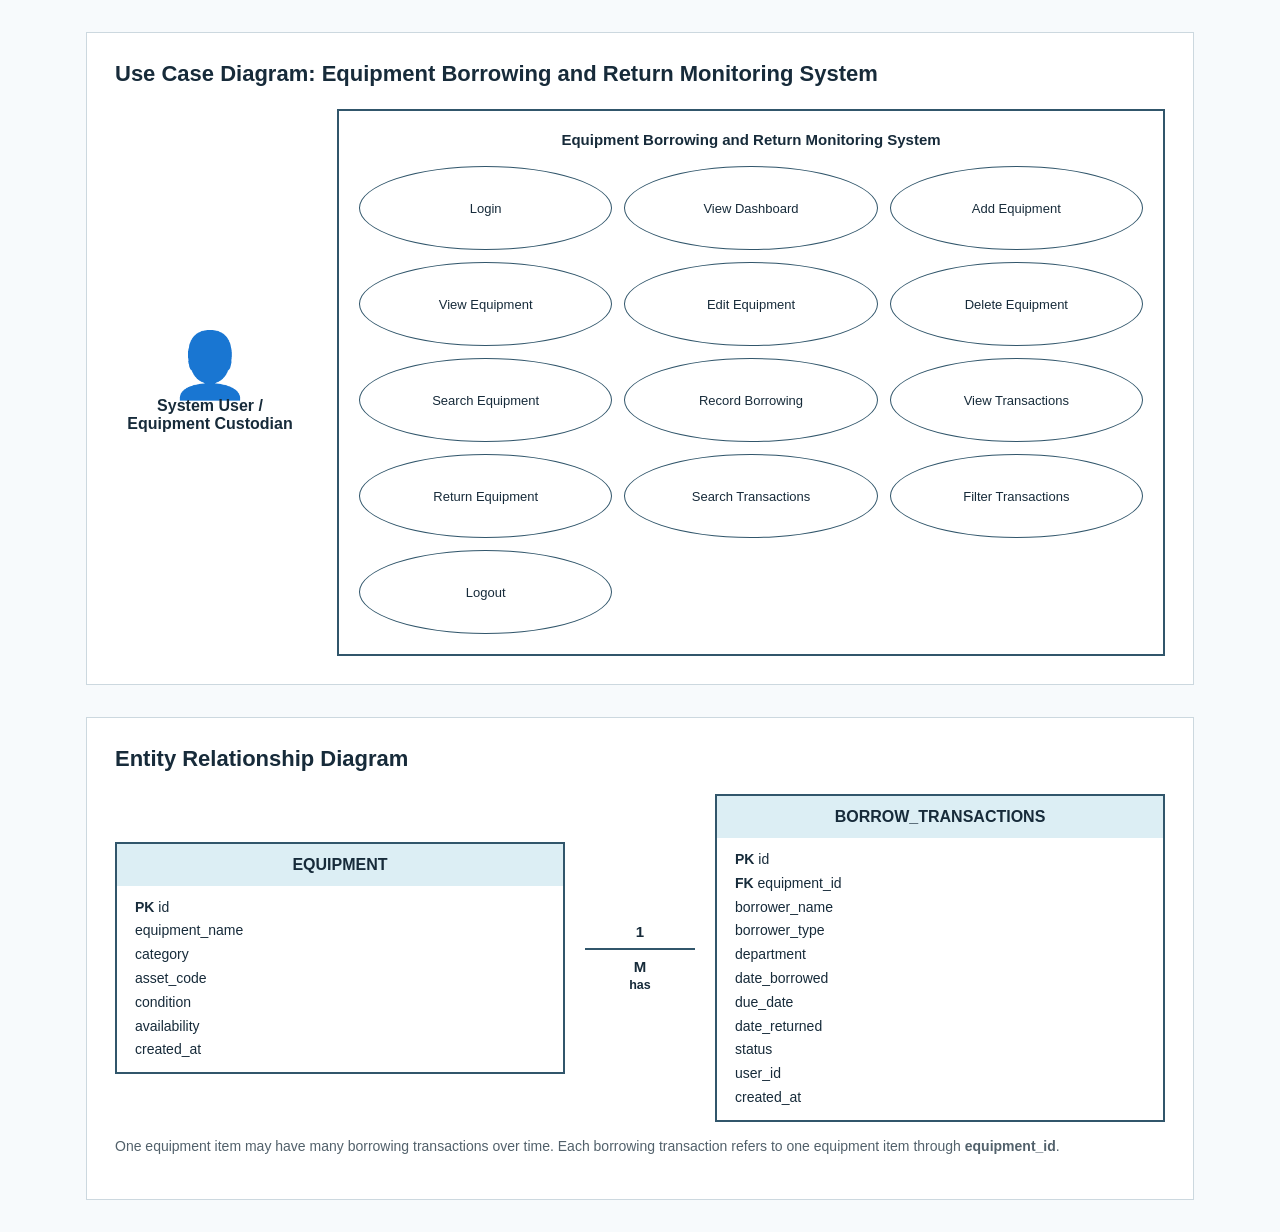
==== documentation/diagrams.html @ 53fef602 "Add SAD diagrams testing and project documentation" ====
<!doctype html>
<html lang="en">
<head>
  <meta charset="UTF-8" />
  <meta name="viewport" content="width=device-width, initial-scale=1.0" />
  <title>Equipment Borrowing System Diagrams</title>
  <style>
    body{font-family:Arial,sans-serif;margin:32px;color:#172b3a;background:#f7fafc}.sheet{max-width:1050px;margin:0 auto 32px;padding:28px;background:#fff;border:1px solid #ccd8df}h1{font-size:22px;margin:0 0 22px}.usecase{display:grid;grid-template-columns:190px 1fr;gap:32px;align-items:center}.actor{text-align:center;font-weight:bold}.person{font-size:64px;line-height:1}.boundary{border:2px solid #31566b;padding:20px}.boundary h2{text-align:center;font-size:15px;margin:0 0 18px}.cases{display:grid;grid-template-columns:repeat(3,1fr);gap:12px}.case{border:1px solid #31566b;border-radius:50%;min-height:66px;display:grid;place-items:center;text-align:center;padding:8px;font-size:13px}.erd{display:grid;grid-template-columns:1fr 110px 1fr;align-items:center;gap:20px}.entity{border:2px solid #31566b}.entity h2{margin:0;padding:12px;background:#dceef4;font-size:16px;text-align:center}.entity ul{list-style:none;padding:10px 18px;margin:0;line-height:1.7;font-size:14px}.relation{text-align:center;font-size:15px;font-weight:bold}.relation .line{height:2px;background:#31566b;margin:8px 0}.note{color:#52616b;font-size:14px;line-height:1.5}@media(max-width:720px){.usecase{grid-template-columns:1fr}.cases{grid-template-columns:repeat(2,1fr)}.erd{grid-template-columns:1fr}.relation{display:flex;align-items:center;gap:8px;justify-content:center}.relation .line{width:50px;height:2px}}
  </style>
</head>
<body>
  <section class="sheet">
    <h1>Use Case Diagram: Equipment Borrowing and Return Monitoring System</h1>
    <div class="usecase">
      <div class="actor"><div class="person">&#128100;</div>System User /<br>Equipment Custodian</div>
      <div class="boundary"><h2>Equipment Borrowing and Return Monitoring System</h2><div class="cases"><div class="case">Login</div><div class="case">View Dashboard</div><div class="case">Add Equipment</div><div class="case">View Equipment</div><div class="case">Edit Equipment</div><div class="case">Delete Equipment</div><div class="case">Search Equipment</div><div class="case">Record Borrowing</div><div class="case">View Transactions</div><div class="case">Return Equipment</div><div class="case">Search Transactions</div><div class="case">Filter Transactions</div><div class="case">Logout</div></div></div>
    </div>
  </section>
  <section class="sheet">
    <h1>Entity Relationship Diagram</h1>
    <div class="erd"><div class="entity"><h2>EQUIPMENT</h2><ul><li><b>PK</b> id</li><li>equipment_name</li><li>category</li><li>asset_code</li><li>condition</li><li>availability</li><li>created_at</li></ul></div><div class="relation">1<div class="line"></div>M<br><small>has</small></div><div class="entity"><h2>BORROW_TRANSACTIONS</h2><ul><li><b>PK</b> id</li><li><b>FK</b> equipment_id</li><li>borrower_name</li><li>borrower_type</li><li>department</li><li>date_borrowed</li><li>due_date</li><li>date_returned</li><li>status</li><li>user_id</li><li>created_at</li></ul></div></div>
    <p class="note">One equipment item may have many borrowing transactions over time. Each borrowing transaction refers to one equipment item through <b>equipment_id</b>.</p>
  </section>
</body>
</html>
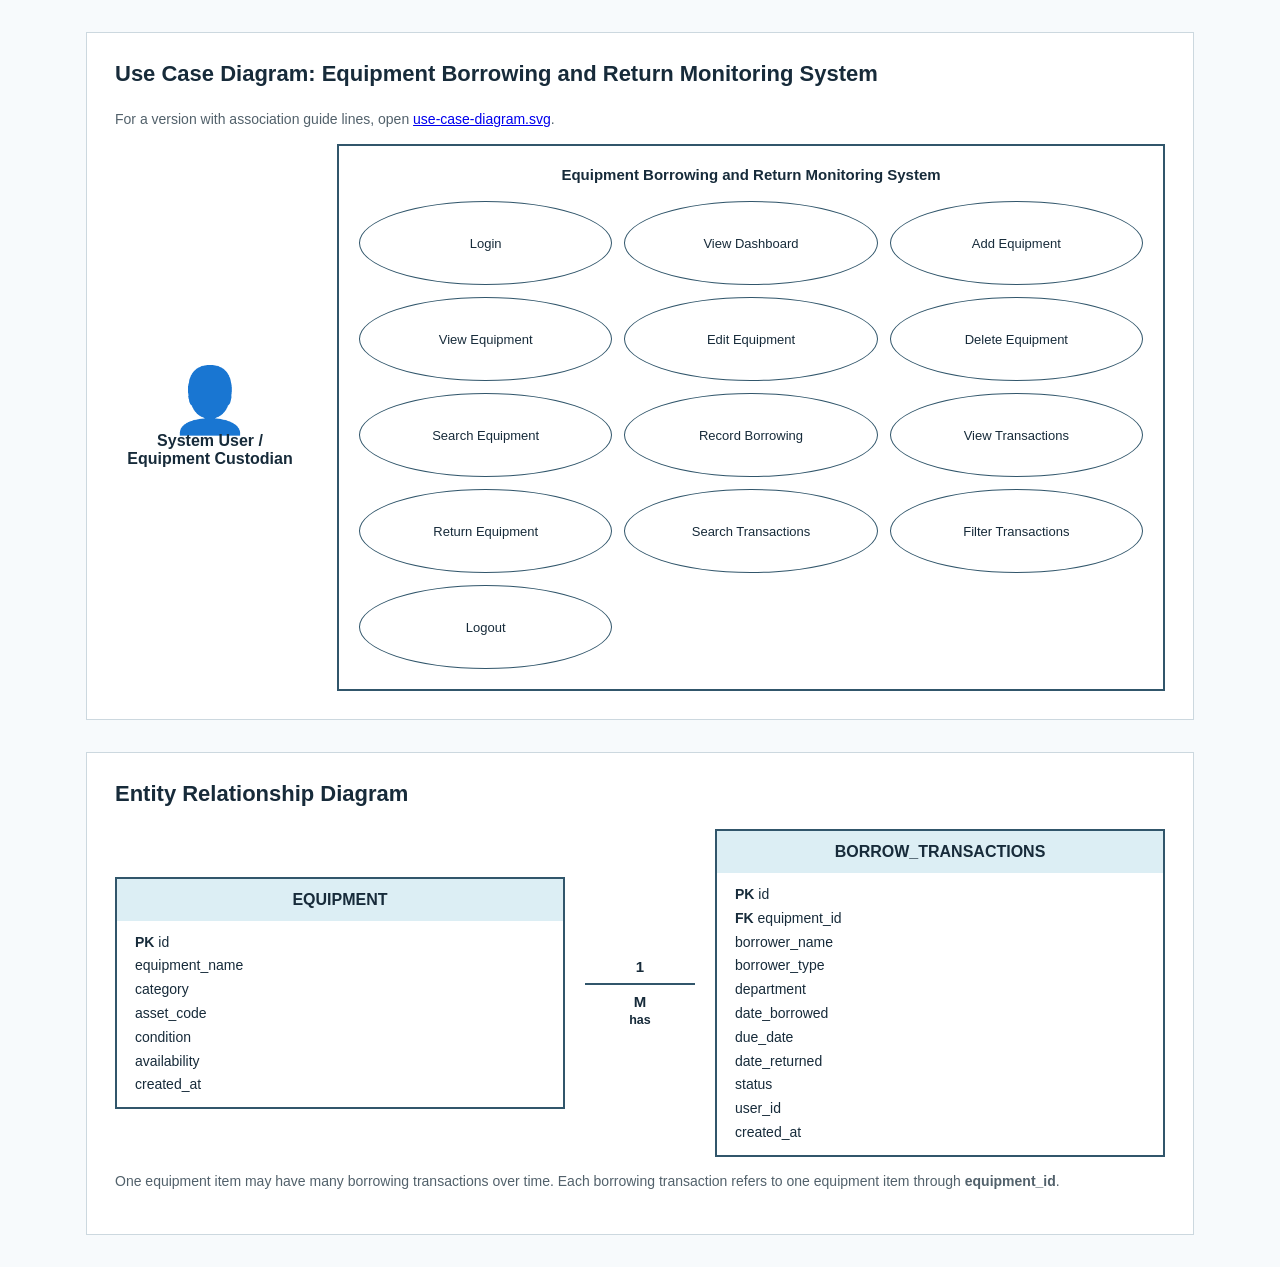
==== commit 221f6ac0: "Finalize documentation diagrams and borrowing validation" ====
--- a/documentation/diagrams.html
+++ b/documentation/diagrams.html
@@ -11,6 +11,7 @@
 <body>
   <section class="sheet">
     <h1>Use Case Diagram: Equipment Borrowing and Return Monitoring System</h1>
+    <p class="note">For a version with association guide lines, open <a href="use-case-diagram.svg">use-case-diagram.svg</a>.</p>
     <div class="usecase">
       <div class="actor"><div class="person">&#128100;</div>System User /<br>Equipment Custodian</div>
       <div class="boundary"><h2>Equipment Borrowing and Return Monitoring System</h2><div class="cases"><div class="case">Login</div><div class="case">View Dashboard</div><div class="case">Add Equipment</div><div class="case">View Equipment</div><div class="case">Edit Equipment</div><div class="case">Delete Equipment</div><div class="case">Search Equipment</div><div class="case">Record Borrowing</div><div class="case">View Transactions</div><div class="case">Return Equipment</div><div class="case">Search Transactions</div><div class="case">Filter Transactions</div><div class="case">Logout</div></div></div>
